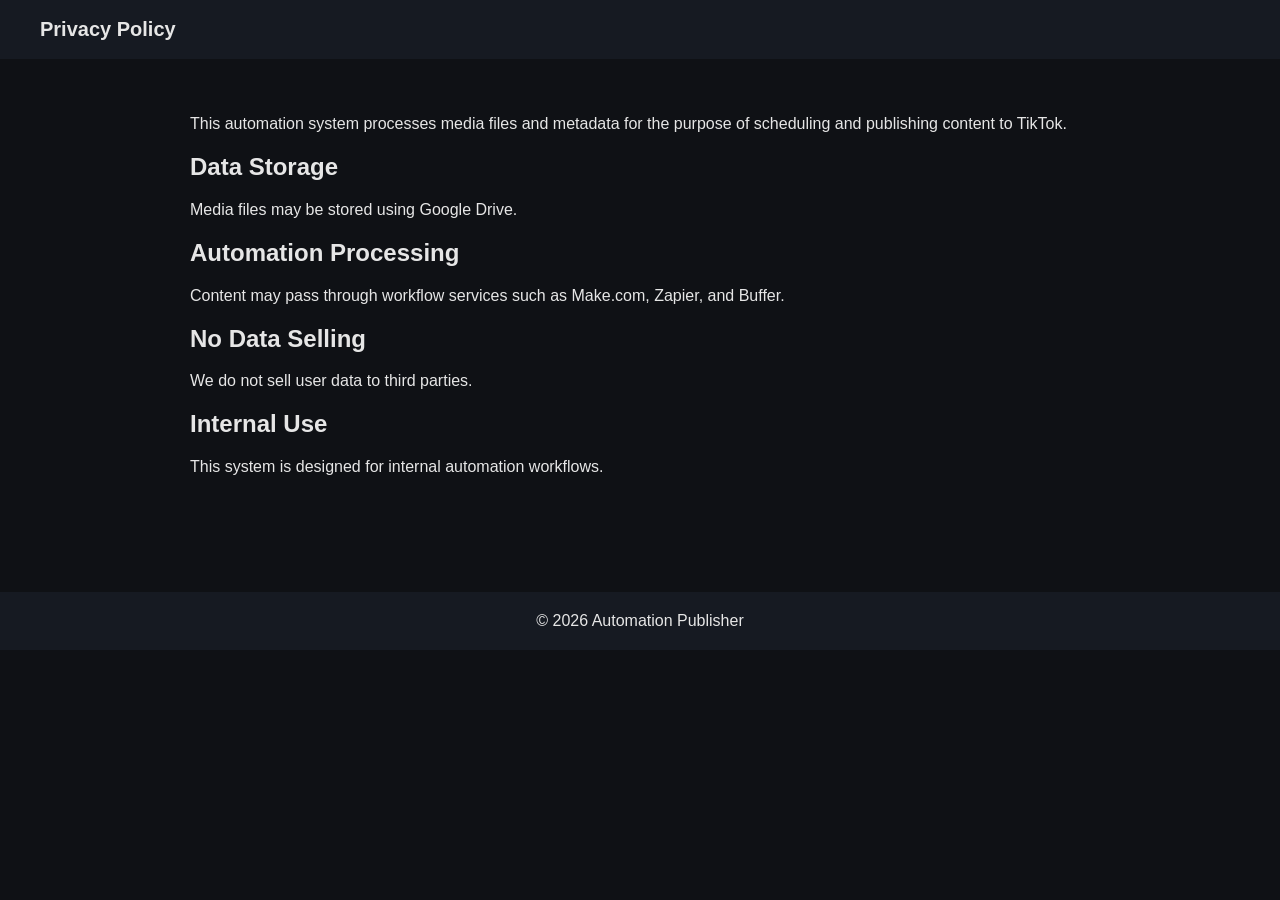
==== privacy.html @ af424241 "first commit" ====
<!DOCTYPE html>
<html>
<head>
<title>Privacy Policy</title>
<link rel="stylesheet" href="styles.css">
</head>

<body>

<header>
<h1>Privacy Policy</h1>
</header>

<div class="container">

<p>
This automation system processes media files and metadata
for the purpose of scheduling and publishing content to TikTok.
</p>

<h2>Data Storage</h2>

<p>
Media files may be stored using Google Drive.
</p>

<h2>Automation Processing</h2>

<p>
Content may pass through workflow services such as
Make.com, Zapier, and Buffer.
</p>

<h2>No Data Selling</h2>

<p>
We do not sell user data to third parties.
</p>

<h2>Internal Use</h2>

<p>
This system is designed for internal automation workflows.
</p>

</div>

<footer>
© 2026 Automation Publisher
</footer>

</body>
</html>
---- styles.css ----
body{
    font-family: Arial, Helvetica, sans-serif;
    margin:0;
    background:#0f1115;
    color:#e6e6e6;
}

header{
    background:#161a22;
    padding:18px 40px;
    display:flex;
    justify-content:space-between;
    align-items:center;
}

header h1{
    font-size:20px;
    margin:0;
}

.container{
    max-width:900px;
    margin:auto;
    padding:40px;
}

a{
    color:#4ea1ff;
    text-decoration:none;
}

button{
    padding:10px 18px;
    border:none;
    background:#4ea1ff;
    color:white;
    border-radius:6px;
    cursor:pointer;
}

button:hover{
    background:#3b82d6;
}

footer{
    margin-top:60px;
    padding:20px;
    text-align:center;
    background:#161a22;
}

.modal{
    position:fixed;
    top:0;
    left:0;
    width:100%;
    height:100%;
    background:rgba(0,0,0,0.7);
    display:flex;
    justify-content:center;
    align-items:center;
}

.modal-content{
    background:#1b1f29;
    padding:30px;
    max-width:700px;
    max-height:80vh;
    overflow:auto;
    border-radius:10px;
}

.hidden{
    display:none;
}

.checkbox{
    margin-top:15px;
}
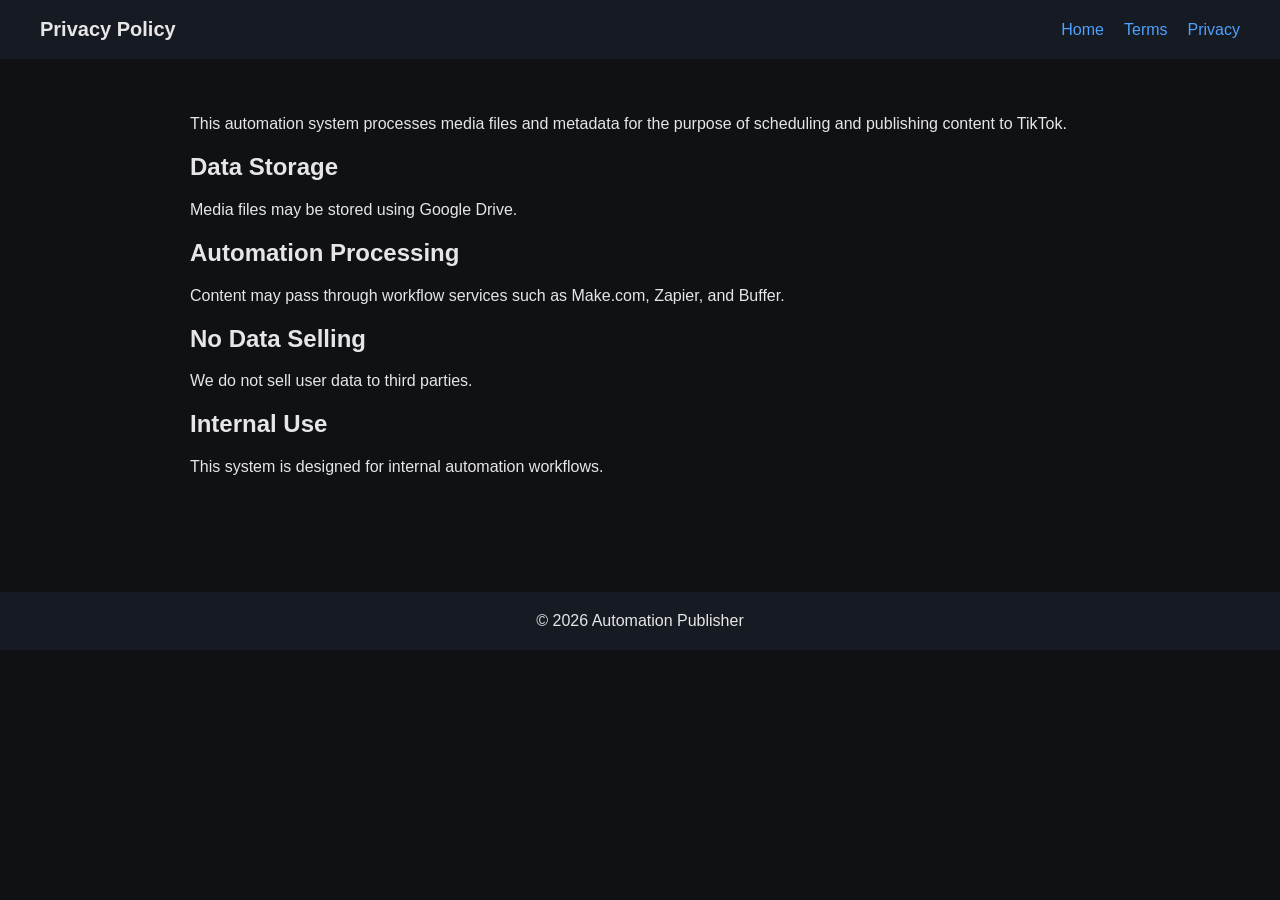
==== commit ae6600b9: "Add dedicated privacy/terms pages with persistent nav Privacy policy now loads as a standalone page " ====
--- a/privacy.html
+++ b/privacy.html
@@ -10,6 +10,11 @@
 
 <header>
 <h1>Privacy Policy</h1>
+<nav>
+<a href="index.html">Home</a>
+<a href="terms.html">Terms</a>
+<a href="privacy.html">Privacy</a>
+</nav>
 </header>
 
 <div class="container">
--- a/styles.css
+++ b/styles.css
@@ -17,6 +17,11 @@
 header h1{
     font-size:20px;
     margin:0;
+}
+
+nav{
+    display:flex;
+    gap:20px;
 }
 
 .container{
